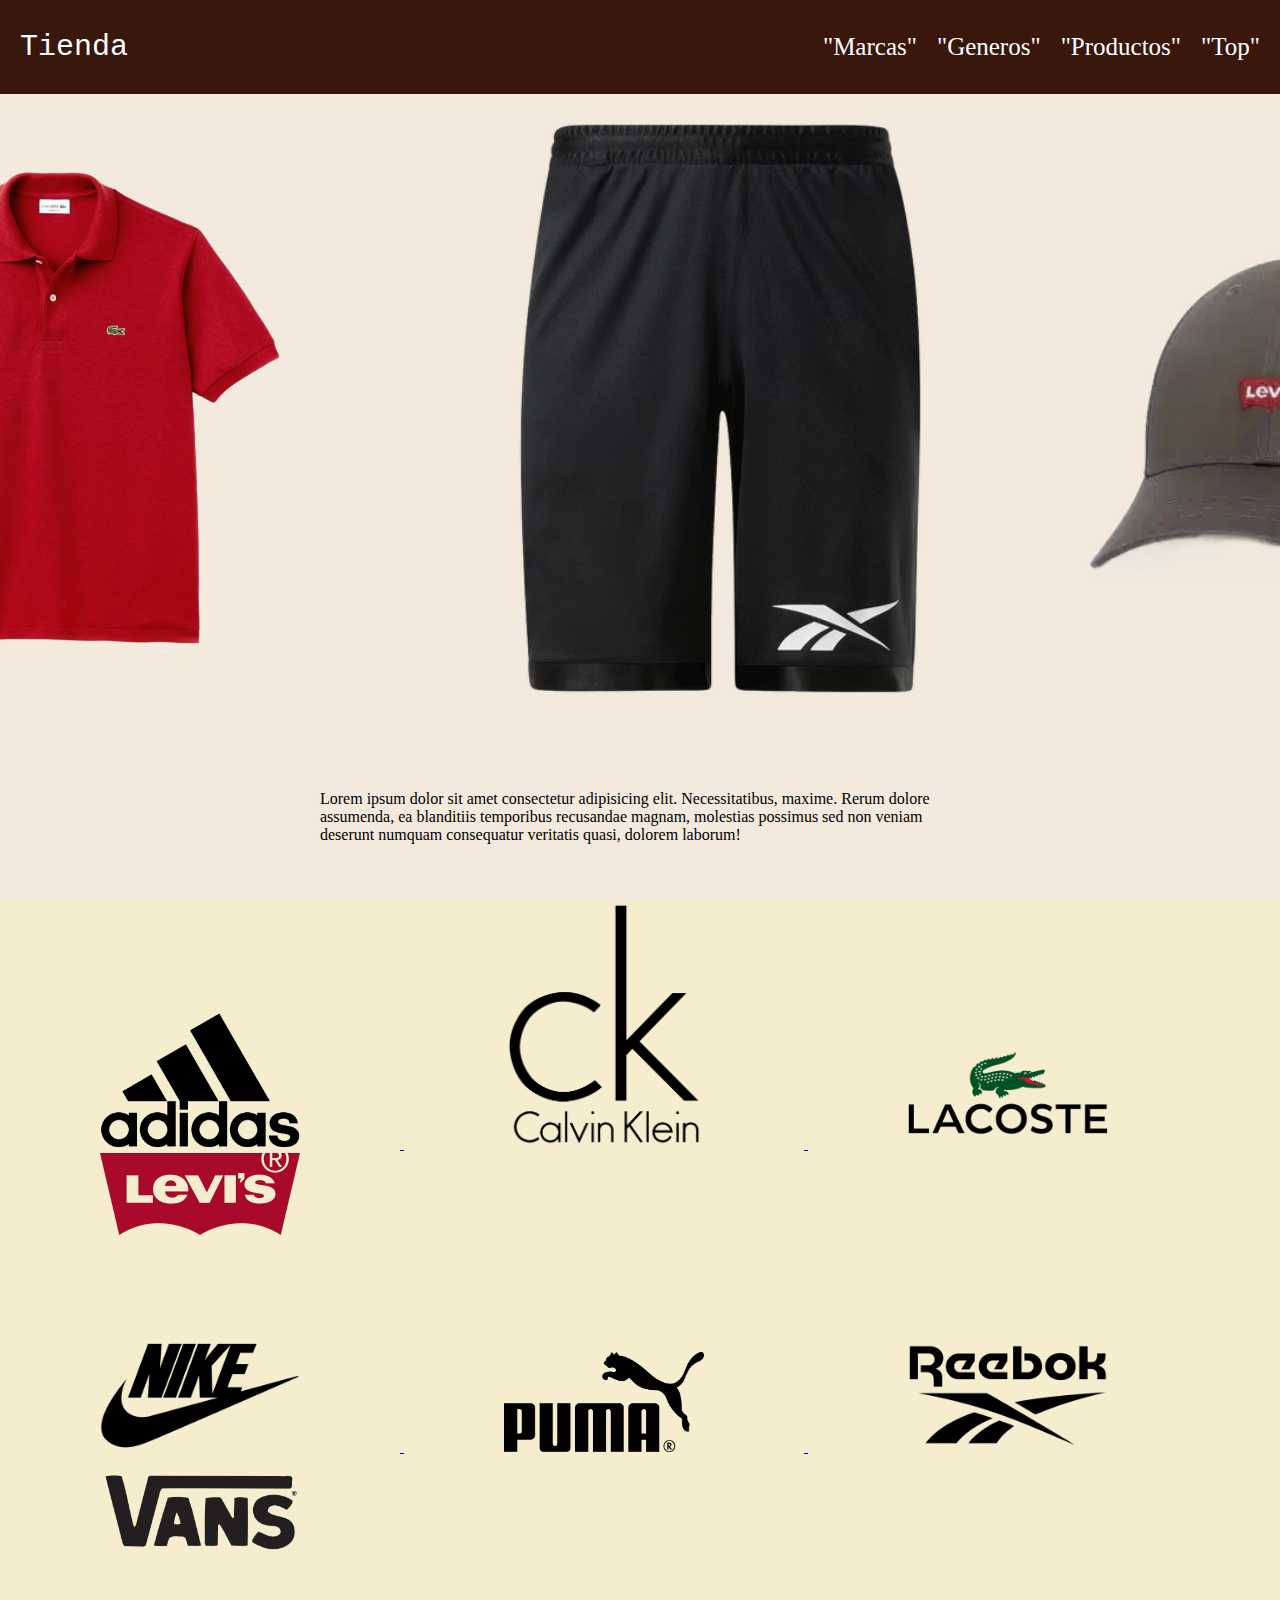
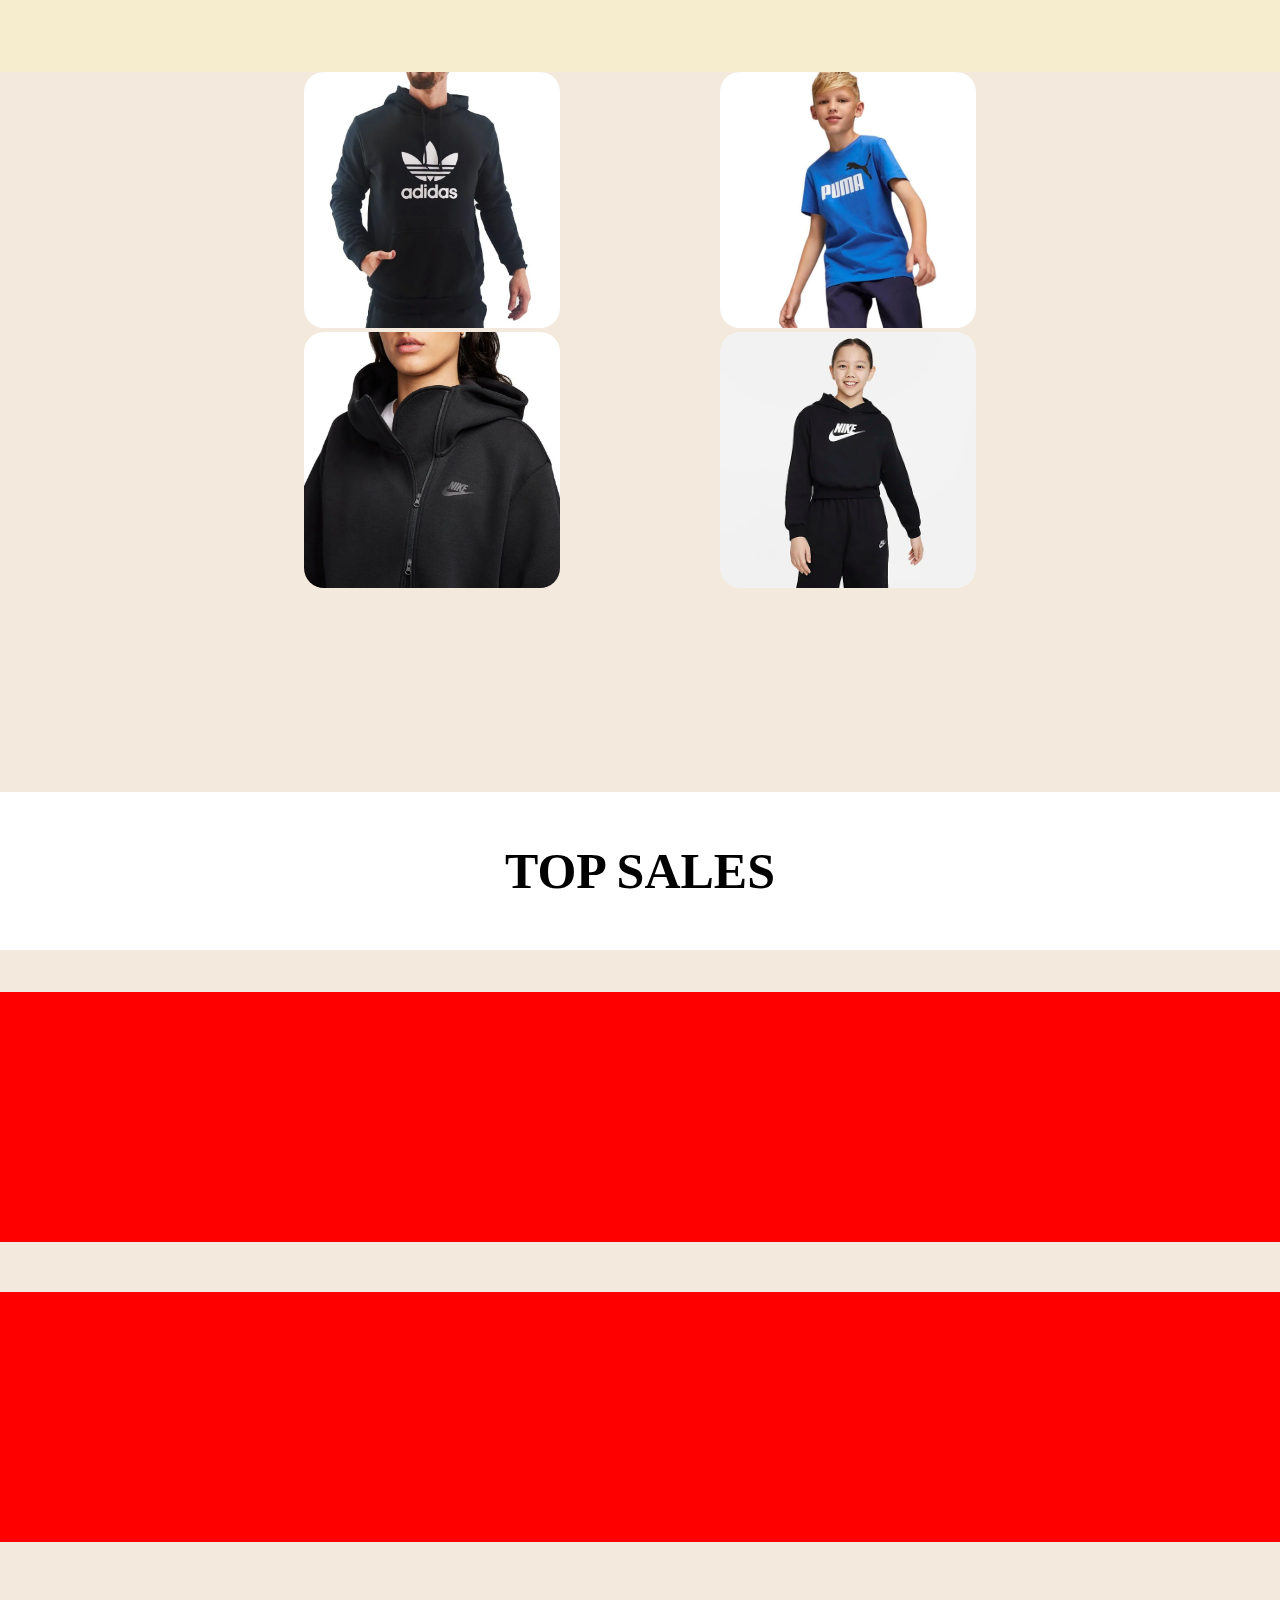
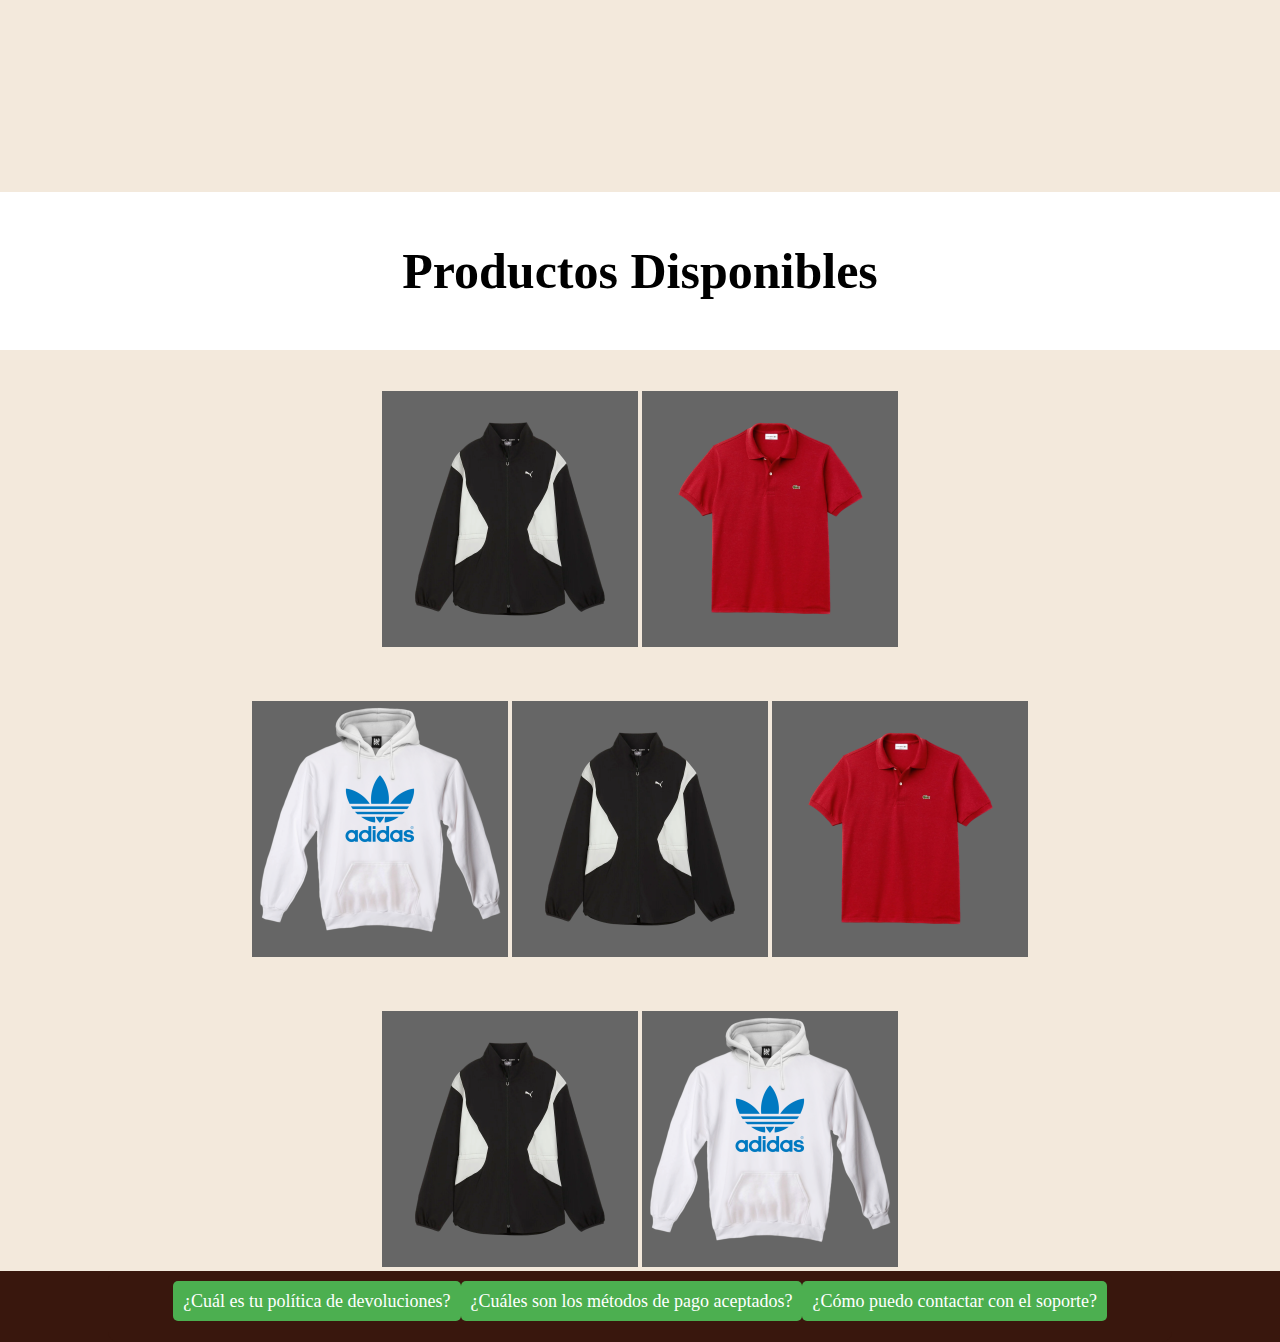
==== index.html @ e27e7a12 "Add files via upload" ====
<!DOCTYPE html>
<html lang="en">
<head>
    <meta charset="UTF-8">
    <meta name="viewport" content="width=device-width, initial-scale=1.0">

    <!-- CSS -->
    <link rel="stylesheet" href="./Css/1-nav.css">
    <link rel="stylesheet" href="./Css/2-logos.css">
    <link rel="stylesheet" href="./Css/3-filtro.css">
    <link rel="stylesheet" href="./Css/4-top_sales.css">
    <link rel="stylesheet" href="./Css/5-produtos.css">
    <link rel="stylesheet" href="./Css/6-preguntas.css">

    <style>
        html{
            scroll-behavior: smooth;
        }

    </style>

    <title>tienda</title>
</head>
<body>
    <header>
        <nav>
            <div class="nav__container">
                <div class="tienda__container">
                    <p class="link-logo">Tienda</p>
                </div>
    
                <div>
                    <ul class="listas__container">
                        <a class="link__listas" href="#marcas"><li class="listas">"Marcas"</li></a>
                        <a class="link__listas" href="#generos"><li class="listas">"Generos"</li></a>
                        <a class="link__listas" href="#productos"><li class="listas">"Productos"</li></a>
                        <a class="link__listas" href="#top"><li class="listas">"Top"</li></a>
                    </ul>
                </div>
            </div>
    
    
            <!-- Segunda seccion 1er pagina -->
    
                <div class="img__container">
                    <img class="img__animacion" src="./segunda_seccion/puma.png">
                    <img class="img__animacion" src="./segunda_seccion/adidas.png">
                    <img class="img__animacion" src="./segunda_seccion/lacoste.png">
                    <img class="img__animacion" src="./segunda_seccion/reebok.png">
                    <img class="img__animacion" src="./segunda_seccion/levis.png">
                    <img class="img__animacion" src="./segunda_seccion/puma.png">
                    <img class="img__animacion" src="./segunda_seccion/adidas.png">
                </div>
    
            
    
            <!-- tercera seccion 1er pagina -->
    
            <div class="frase__container">
                <p class="frase">
                    Lorem ipsum dolor sit amet consectetur adipisicing elit. Necessitatibus, maxime. Rerum dolore assumenda, ea blanditiis temporibus recusandae magnam, molestias possimus sed non veniam deserunt numquam consequatur veritatis quasi, dolorem laborum!
                </p>
            </div>
        </nav>
    </header>

    <!-- Logos -->
<main>
    <div class="logos__container" id="marcas">
        
        <div class="link-logos">
            <a href="./paginas_logos/ADIDAS/adidas.html">
                <img class="logo" src="./logos/adidas.png">
            </a>

            <a href="./paginas_logos/CK/ck.html">
                <img class="logo" src="./logos/ck.png">
            </a>

            <a href="./paginas_logos/LACOSTE/lacoste.html">
                <img class="logo" src="./logos/lacoste.png">
            </a>

            <a href="./paginas_logos/LEVIS/levis.html">
                <img class="logo" src="./logos/levis.png">
            </a>
        </div>

        <div class="link-logos">
            <a href="./paginas_logos/NIKE/nike.html">
                <img class="logo" src="./logos/nike.png">
            </a>

            <a href="./paginas_logos/PUMA/puma.html">
                <img class="logo" src="./logos/puma.png">
            </a>

            <a href="./paginas_logos/REEBOK/reebok.html">
                <img class="logo" src="./logos/reebok.png">
            </a>

            <a href="./paginas_logos/VANS/vans.html">
                <img class="logo" src="./logos/vans.png">
            </a>
        </div>
    </div>
    
    <section id="generos">
        <div class="filtro__container-1">
            <div class="filtro">
                <a href="./seccion_filtros/Hombres/hombres.html">
                    <div class="filtro__img-container">
                        <img class="filtro__img-1" src="./h-m-n/hombre.png" alt="Hombre">
                        <div class="filtro__overlay">
                            <p class="filtro__text">Hombres</p>
                        </div>
                    </div>
                </a>
                <a href="./seccion_filtros/Mujeres/mujeres.html">
                    <div class="filtro__img-container">
                        <img class="filtro__img-1" src="./h-m-n/mujer.png" alt="Mujer">
                        <div class="filtro__overlay">
                            <p class="filtro__text">Mujeres</p>
                        </div>
                    </div>
                </a>
            </div>
        </div>
        <div class="filtro__container-2">
            <div class="filtro">
                <a href="./seccion_filtros/Niños/niños.html">
                    <div class="filtro__img-container">
                        <img class="filtro__img-1" src="./h-m-n/niño.png" alt="Niños">
                        <div class="filtro__overlay">
                            <p class="filtro__text">Niños</p>
                        </div>
                    </div>
                </a>
                <a href="./seccion_filtros/Niñas/niñas.html">
                    <div class="filtro__img-container">
                        <img class="filtro__img-1" src="./h-m-n/niñas.png" alt="NiñasWz">
                        <div class="filtro__overlay">
                            <p class="filtro__text">Niñas</p>
                        </div>
                    </div>
                </a>
            </div>
        </div>
    </section>

    <!-- TOP SALES -->
    
    
        <h2 id="top">TOP SALES</h2>
    
        <div class="top">
            <div class="box-1"></div>
            <div class="box-1"></div>
            <div class="box-1"></div>
            <div class="box-1"></div>
            <div class="box-2"></div>
            <div class="box-2"></div>
            <div class="box-2"></div>
            <div class="box-2"></div>
        </div>
    

    <!-- PRODUCTOS -->
    <h2>Productos Disponibles</h2>
    <div id="productos" class="productos__container">
        <div class="productos">
            <img class="productos__img" src="./segunda_seccion/puma.png">
            <img class="productos__img"  src="./segunda_seccion/lacoste.png">
        </div>

        <div class="productos">
            <img class="productos__img" src="./segunda_seccion/adidas.png">
            <img class="productos__img" src="./segunda_seccion/puma.png">
            <img class="productos__img"  src="./segunda_seccion/lacoste.png">
        </div>

        <div class="productos">
            <img class="productos__img" src="./segunda_seccion/puma.png">
            <img class="productos__img" src="./segunda_seccion/adidas.png">
        </div>
    </div>

    <!-- PREGUNTAS FRECUENTES -->
    
    <div class="preguntas__container">
        <section class="faq-section">
            <div class="faq-item">
                <input type="checkbox" id="faq1" class="faq-toggle">
                <label for="faq1" class="faq-question">¿Cuál es tu política de devoluciones?</label>
                <div class="faq-answer">
                    <p>Nuestra política de devoluciones permite realizar cambios dentro de los 30 días posteriores a la compra.</p>
                </div>
            </div>
        
            <div class="faq-item">
                <input type="checkbox" id="faq2" class="faq-toggle">
                <label for="faq2" class="faq-question">¿Cuáles son los métodos de pago aceptados?</label>
                <div class="faq-answer">
                    <p>Aceptamos tarjetas de crédito, débito, PayPal y transferencia bancaria.</p>
                </div>
            </div>
        
            <div class="faq-item">
                <input type="checkbox" id="faq3" class="faq-toggle">
                <label for="faq3" class="faq-question">¿Cómo puedo contactar con el soporte?</label>
                <div class="faq-answer">
                    <p>Puedes contactarnos a través de nuestro formulario de contacto en la página de soporte o enviando un correo a soporte@ejemplo.com.</p>
                </div>
            </div>
        </section>

    </div>
</body>
</html>
---- Css/1-nav.css ----
body{
    margin: 0;
    background-color: #F3E9DC;
    overflow-x: hidden;
}

div,body{
    box-sizing: border-box;
}

header{
    height: 100vh;
}

/*primer seccion 1er pagina*/

.nav__container{
    background-color: #39170D;
    display: flex;
    justify-content: space-between;
    align-items: center;
}

.tienda__container{
    margin-left: 20px;
    font-size: 30px;
    font-family: monospace;
    color: #fff;
}

.link__listas{
    text-decoration: none;
}

.link__listas:hover{
    color: #fff;
    text-decoration: underline;
}


.listas__container{
    display: flex;
}

.listas{
    margin-right: 20px;
    list-style: none;
    font-size: 25px;
    color: #fff;
    transition: font-size .1s linear;
}

.listas:hover{
    font-size: 29px;
}

/*Segunda seccion 1er pagina*/

.img__container{
    display: flex;
    justify-content: center;
    width: 100vw;
    height: 70vh;
    animation: mover 20s alternate-reverse linear infinite;
}

@keyframes mover {
    0% {
        transform: translateX(1500px);
    }
    100% {
        transform: translateX();
    }
}

/*tercera seccion 1er pagina*/

.frase__container{
    display: flex;
    justify-content: center;
    margin: auto;
    margin-top: 50px;
    width: 50%;
}



/*Media queries navbar*/

@media only screen and (max-width: 768px){
    body{
        display: flex;
        justify-content: center;
        flex-direction: column;
    }


    *{
        box-sizing: border-box;
    }


    .link-logo{
        font-size: 20px;
    }

    .listas{
        list-style: none;
        font-size: 15px;
        color: #fff;
    }

    .listas:hover{
        font-size: 15px;
    }

    .link__listas:hover{
        color: #fff;
        text-decoration: none;
    }

    /*Segunda seccion 1er pagina*/

    .img__container{
        display: flex;
        justify-content: center;
        margin-top: 50px;
        width: 100vw;
        height: 30vh;
        animation: mover 20s alternate-reverse linear infinite;
    }

    .img__animacion{
        width: 50vw;
        height: 30vh;
    }

    @keyframes mover {
        0% {
            transform: translateX(1500px);
        }
        100% {
            transform: translateX();
        }
    }

    /*tercera seccion 1er pagina*/

    .frase__container{
        display: flex;
        justify-content: center;
        margin: auto;
        margin-top: 50px;
        width: 50%;
}

}
---- Css/2-logos.css ----
.logos__container{
    display: flex;
    flex-direction: column;
    align-items: center;
    background-color: #F6EDCE;
}

.link-logos{
    margin-bottom: 100px;
    
}

.logo{
    background-color: #F6EDCE;
    width: 200px;
    margin: 0px 100px;;
    animation: aparecer-logos both;
    animation-timeline: view();
    animation-range: cover 5% cover 40%;
}

@keyframes aparecer-logos{
    from{
        transform: translateX(300px);
        opacity: 0;
    }

    to{
        opacity: 1;
    }
}

/*Media queries logos*/

@media only screen and (max-width: 768px){

    .logos__container{
        border: 2px solid #000;
        display: flex;
        flex-direction: row;
        justify-content: center;
        margin-top: -250px;
    }

    .logo{
        background-color: #F6EDCE;
        width: 25vw;
        margin-top: 20px;
    }
}
---- Css/3-filtro.css ----
section{
    display: flex;
    justify-content: center;
}

.filtro__container-1 {
    display: flex;
    flex-direction: row;
    justify-content: center;
    align-items: center;
    background-color: #F3E9DC;
    
    animation: aparecer-filtro-1 both;
    animation-timeline: view();
    animation-range: cover 8% cover 40%;
}

.filtro__container-2 {
    display: flex;
    flex-direction: row;
    justify-content: center;
    align-items: center;
    background-color: #F3E9DC;
    
    animation: aparecer-filtro-2 both;
    animation-timeline: view();
    animation-range: cover 8% cover 40%;
}



@keyframes aparecer-filtro-1{
    from{
        transform: translateX(-500px);
        opacity: 0;
    }

    to{
        opacity: 1;
    }
}

@keyframes aparecer-filtro-2{
    from{
        transform: translateX(500px);
        opacity: 0;
    }

    to{
        opacity: 1;
    }
}


.filtro__img-container {
    position: relative;
    width: 20vw;
    margin: 0 80px;
    border-radius: 20px;
}

.filtro__img-1, .filtro__img-2 {
    width: 20vw;
    border-radius: 20px;
    transition: filter 0.3s ease;
}

.filtro__overlay {
    position: absolute;
    top: 0;
    left: 0;
    right: 0;
    bottom: 0;
    background-color: rgba(0, 0, 0, 0.5); /* Fondo oscuro para resaltar el texto */
    display: flex;
    justify-content: center;
    align-items: center;
    opacity: 0;
    visibility: hidden;
    transition: opacity 0.3s ease, visibility 0.3s ease;
    border-radius: 20px;
}

.filtro__img-container:hover .filtro__img-1, .filtro__img-container:hover .filtro__img-2 {
    filter: blur(5px); /* Aplica el desenfoque a la imagen */
}

.filtro__img-container:hover .filtro__overlay {
    opacity: 1;
    visibility: visible; /* Muestra el texto */
}

.filtro__text {
    color: white;
    font-size: 1.5rem;
    text-align: center;
}

/*Media queries filtro*/

@media only screen and (max-width: 768px){

    .filtro__container-1{
        justify-content: start;
        margin-left: 40px;
        margin-top: 20px;
        width: 350px;
        box-shadow: 0px 0px 15px #48e;
    }

    .filtro__container-2{
        justify-content: start;
        margin-left: 40px;
        margin-top: 20px;
        width: 350px;
        box-shadow: 0px 0px 15px #48e;
    }


    @keyframes aparecer-filtro-1{
        from{
            transform: translateX(0px);
            opacity: 0;
        }
    
        to{
            opacity: 1;
        }
    }
    
    @keyframes aparecer-filtro-2{
        from{
            transform: translateX(0px);
            opacity: 0;
        }
    
        to{
            opacity: 1;
        }
    }

    .filtro__img-1{
        width: 50vw;
        height: 200px;
    }

    #generos{
        display: flex;
        flex-direction: column;
    }
}
---- Css/4-top_sales.css ----
.top{
    display: grid;
    grid-template-columns: 1fr 1fr 1fr 1fr;
    justify-items: center;
}

.box-1{
    width: 400px;
    height: 250px;
    background-color: #F00;
    margin-bottom: 50px;
    animation: aparecer-1 both;
    animation-timeline: view();
    animation-range: cover 5% cover 40%;
}

.box-2{
    width: 400px;
    height: 250px;
    background-color: #F00;
    margin-bottom: 50px;
    animation: aparecer-2 both;
    animation-timeline: view();
    animation-range: cover 5% cover 40%;
}

@keyframes aparecer-1{
    from{
        transform: translateX(350px);
        opacity: 0;
    }

    to{
        opacity: 1;
    }
}

@keyframes aparecer-2{
    from{
        transform: translateX(-350px);
        opacity: 0;
    }

    to{
        opacity: 1;
    }
}

h2{
    text-align: center;
    margin-top: 200px;
    background-color: #fff;
    padding: 50px;
    font-size: 50px;
}

/*Media queries top sales*/

@media only screen and (max-width: 768px){

    .top{
        display: flex;
        flex-direction: column;
        align-items: center;
    }

    .box-1{
        width: 100vw;
        height: 400px;
        background-color: #F00;
        margin-bottom: 50px;
    }

    @keyframes aparecer-1{
        from{
            transform: translateX(0px);
            opacity: 0;
        }
    
        to{
            opacity: 1;
        }
    }

    .box-2{
        width: 100vw;
        height: 400px;
        background-color: #F00;
        margin-bottom: 50px;
    }

    @keyframes aparecer-2{
        from{
            transform: translateX(0px);
            opacity: 0;
        }
    
        to{
            opacity: 1;
        }
    }
    

}
---- Css/5-produtos.css ----
.productos__container{
    display: flex;
    flex-direction: column;
    align-items: center;
    background-color: #F3E9DC;
    gap: 50px;
}

.productos__img{
    width: 20vw;
    background-color: #666;
    animation: aparecer both;
    animation-timeline: view();
    animation-range: cover 5% cover 40%;
}

@keyframes aparecer{
    from{
        opacity: 0;
    }

    to{
        opacity: 1;
    }
}

/*Media queries productos*/

@media only screen and (max-width: 768px){

    .productos__img{
        width: 100vw;
    }
}
---- Css/6-preguntas.css ----
.preguntas__container{
    background-color: #39170D;
}

.faq-section {
    width: 80%;
    margin: 0 auto;
    padding: 20px;
    background-color: #39170D;
    border-radius: 10px;
}

.faq-item {
    margin-bottom: 10px;
}

.faq-toggle {
    display: none; /* Ocultamos el checkbox */
}

.faq-question {
    width: 100%;
    padding: 10px;
    background-color: #4CAF50;
    color: white;
    border: none;
    text-align: left;
    font-size: 18px;
    cursor: pointer;
    border-radius: 5px;
    transition: background-color 0.3s;
}

.faq-question:hover {
    background-color: #45a049;
}

.faq-answer {
    display: none;
    padding: 10px;
    background-color: #f1f1f1;
    border-radius: 5px;
    margin-top: 5px;
}

/* Mostrar la respuesta cuando el checkbox está marcado */
.faq-toggle:checked + .faq-question + .faq-answer {
    display: block;
}

/*Media queries preguntas*/

@media only screen and (max-width: 768px){
    .preguntas__container{
        display: none;
    }

    
    
}
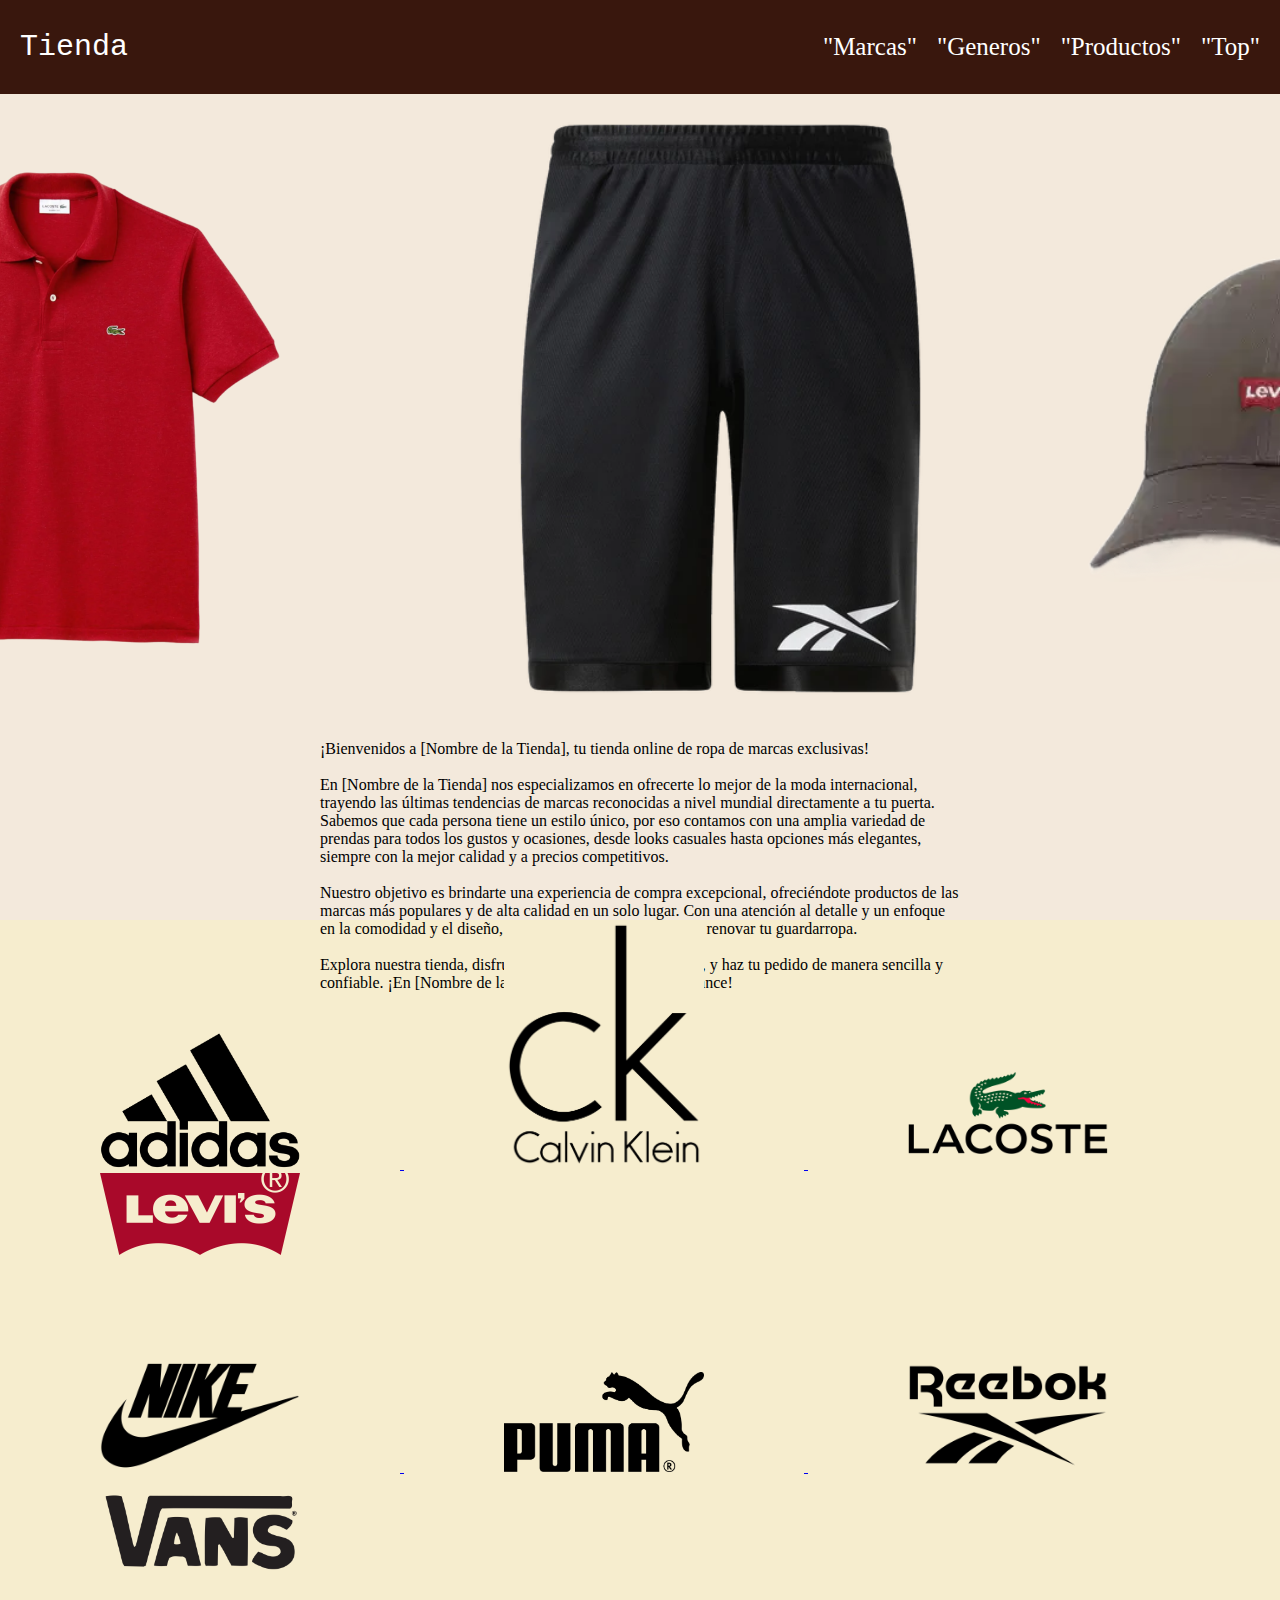
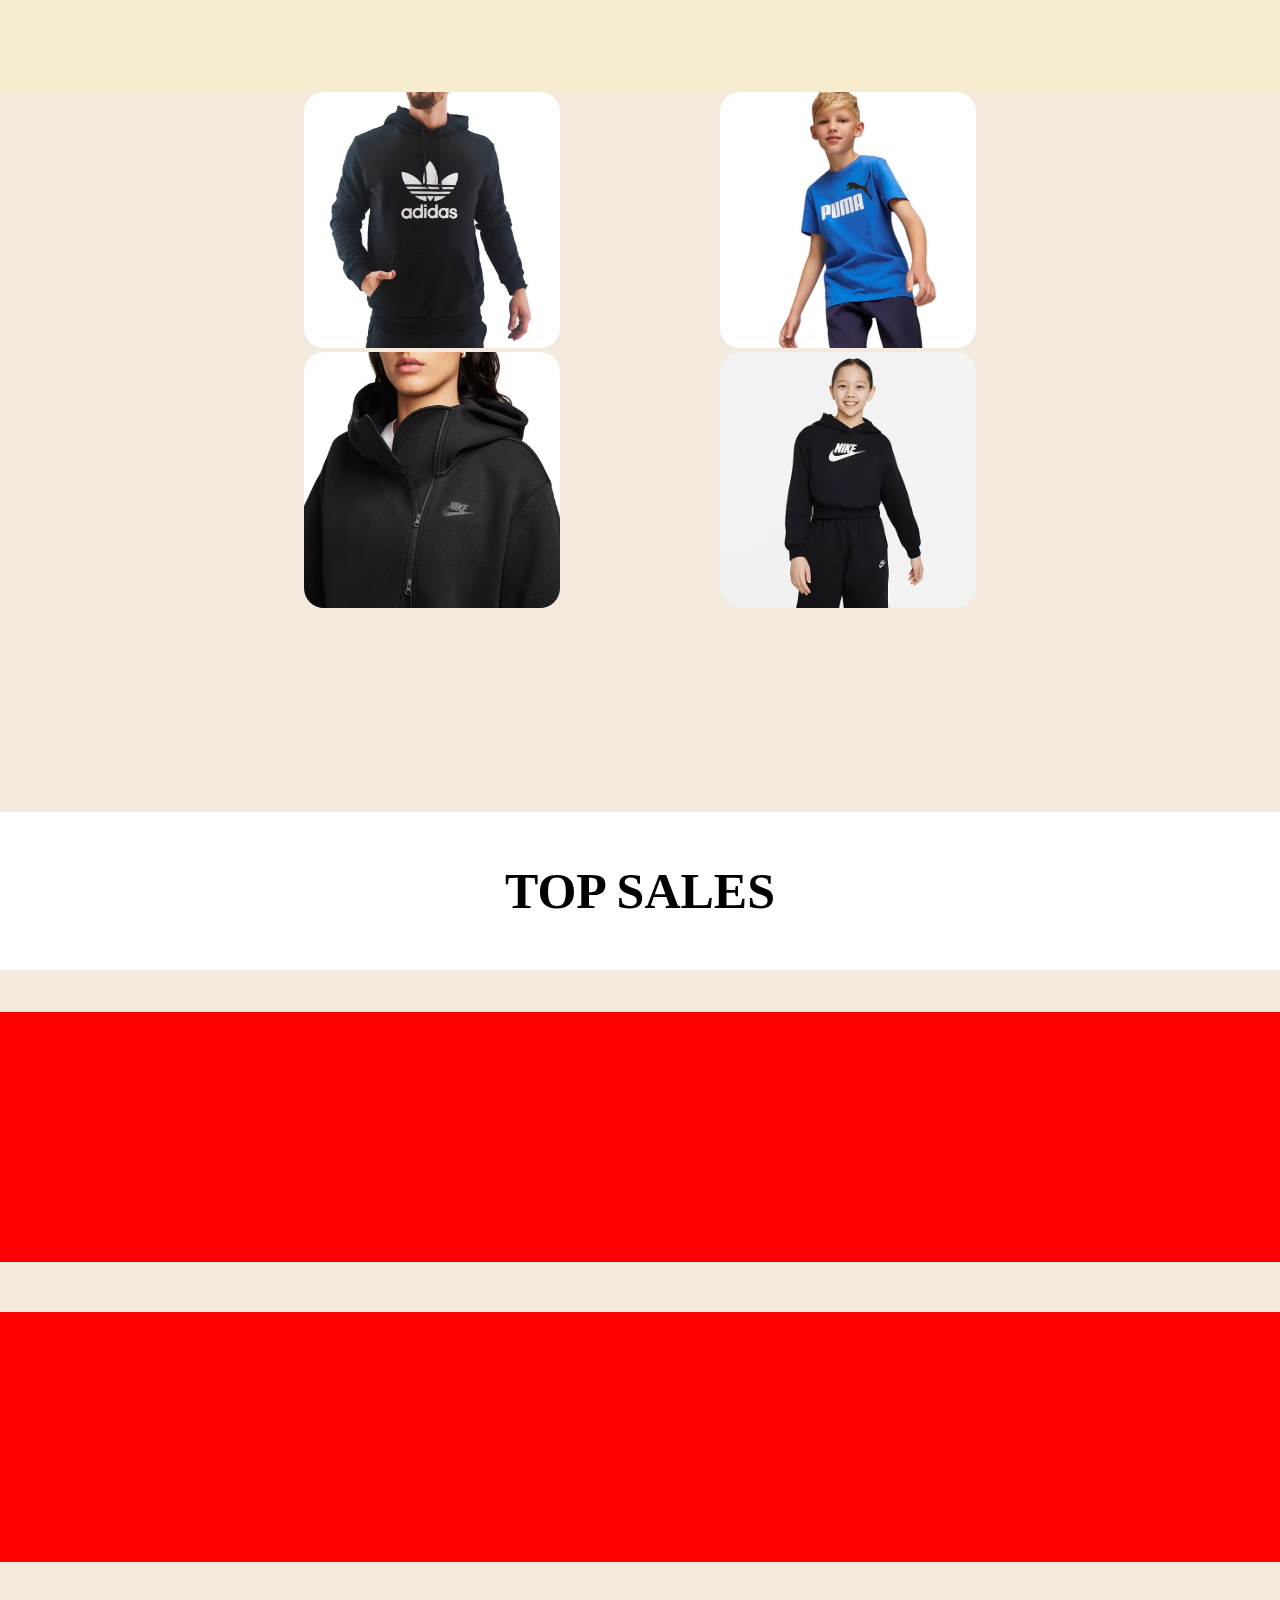
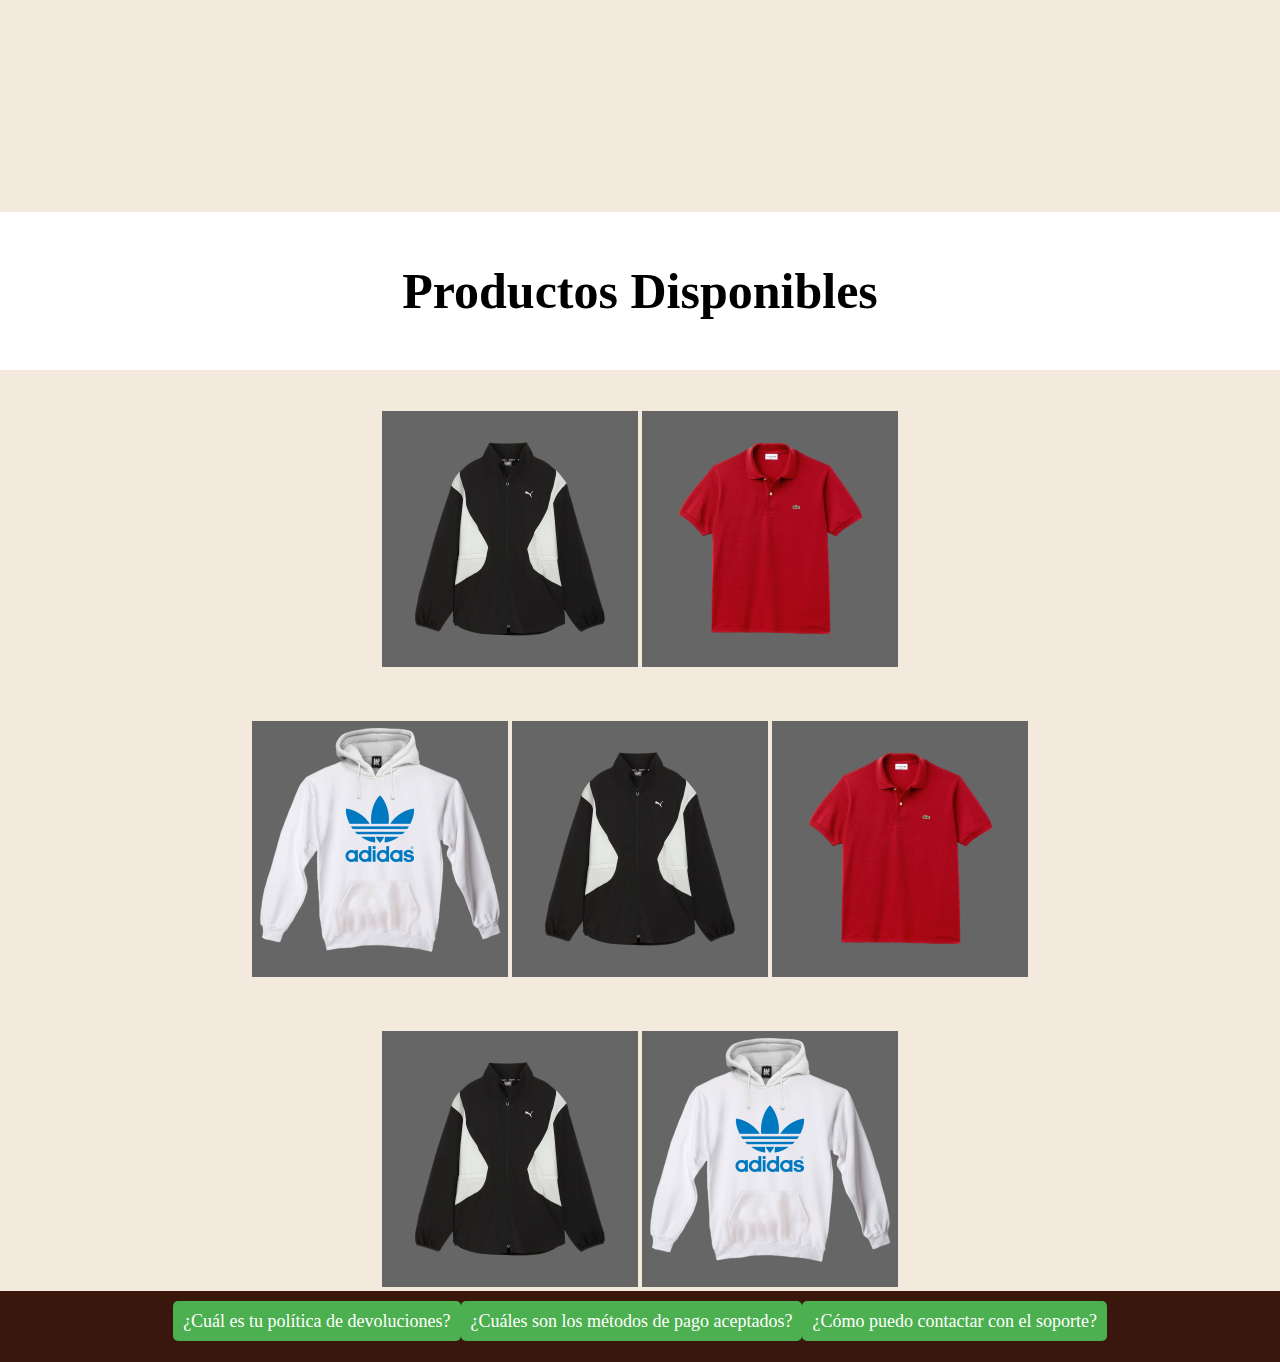
==== commit 44948308: "Add files via upload" ====
--- a/index.html
+++ b/index.html
@@ -58,7 +58,13 @@
     
             <div class="frase__container">
                 <p class="frase">
-                    Lorem ipsum dolor sit amet consectetur adipisicing elit. Necessitatibus, maxime. Rerum dolore assumenda, ea blanditiis temporibus recusandae magnam, molestias possimus sed non veniam deserunt numquam consequatur veritatis quasi, dolorem laborum!
+                    ¡Bienvenidos a [Nombre de la Tienda], tu tienda online de ropa de marcas exclusivas!<br><br>
+
+                    En [Nombre de la Tienda] nos especializamos en ofrecerte lo mejor de la moda internacional, trayendo las últimas tendencias de marcas reconocidas a nivel mundial directamente a tu puerta. Sabemos que cada persona tiene un estilo único, por eso contamos con una amplia variedad de prendas para todos los gustos y ocasiones, desde looks casuales hasta opciones más elegantes, siempre con la mejor calidad y a precios competitivos.<br><br>
+
+                    Nuestro objetivo es brindarte una experiencia de compra excepcional, ofreciéndote productos de las marcas más populares y de alta calidad en un solo lugar. Con una atención al detalle y un enfoque en la comodidad y el diseño, encontrarás lo que buscas para renovar tu guardarropa.<br><br>
+
+                    Explora nuestra tienda, disfruta de envíos rápidos y seguros, y haz tu pedido de manera sencilla y confiable. ¡En [Nombre de la Tienda], la moda está a tu alcance!
                 </p>
             </div>
         </nav>
@@ -68,39 +74,39 @@
 <main>
     <div class="logos__container" id="marcas">
         
-        <div class="link-logos">
+        <div class="link-logos-1">
             <a href="./paginas_logos/ADIDAS/adidas.html">
-                <img class="logo" src="./logos/adidas.png">
+                <img class="logo-1" src="./logos/adidas.png">
             </a>
 
             <a href="./paginas_logos/CK/ck.html">
-                <img class="logo" src="./logos/ck.png">
+                <img class="logo-1" src="./logos/ck.png">
             </a>
 
             <a href="./paginas_logos/LACOSTE/lacoste.html">
-                <img class="logo" src="./logos/lacoste.png">
+                <img class="logo-1" src="./logos/lacoste.png">
             </a>
 
             <a href="./paginas_logos/LEVIS/levis.html">
-                <img class="logo" src="./logos/levis.png">
-            </a>
-        </div>
-
-        <div class="link-logos">
+                <img class="logo-1" src="./logos/levis.png">
+            </a>
+        </div>
+
+        <div class="link-logos-2">
             <a href="./paginas_logos/NIKE/nike.html">
-                <img class="logo" src="./logos/nike.png">
+                <img class="logo-2" src="./logos/nike.png">
             </a>
 
             <a href="./paginas_logos/PUMA/puma.html">
-                <img class="logo" src="./logos/puma.png">
+                <img class="logo-2" src="./logos/puma.png">
             </a>
 
             <a href="./paginas_logos/REEBOK/reebok.html">
-                <img class="logo" src="./logos/reebok.png">
+                <img class="logo-2" src="./logos/reebok.png">
             </a>
 
             <a href="./paginas_logos/VANS/vans.html">
-                <img class="logo" src="./logos/vans.png">
+                <img class="logo-2" src="./logos/vans.png">
             </a>
         </div>
     </div>
@@ -169,19 +175,19 @@
     <h2>Productos Disponibles</h2>
     <div id="productos" class="productos__container">
         <div class="productos">
-            <img class="productos__img" src="./segunda_seccion/puma.png">
-            <img class="productos__img"  src="./segunda_seccion/lacoste.png">
+            <img class="productos__img-1" src="./segunda_seccion/puma.png">
+            <img class="productos__img-1"  src="./segunda_seccion/lacoste.png">
         </div>
 
         <div class="productos">
-            <img class="productos__img" src="./segunda_seccion/adidas.png">
-            <img class="productos__img" src="./segunda_seccion/puma.png">
-            <img class="productos__img"  src="./segunda_seccion/lacoste.png">
+            <img class="productos__img-2" src="./segunda_seccion/adidas.png">
+            <img class="productos__img-2" src="./segunda_seccion/puma.png">
+            <img class="productos__img-2"  src="./segunda_seccion/lacoste.png">
         </div>
 
         <div class="productos">
-            <img class="productos__img" src="./segunda_seccion/puma.png">
-            <img class="productos__img" src="./segunda_seccion/adidas.png">
+            <img class="productos__img-3" src="./segunda_seccion/puma.png">
+            <img class="productos__img-3" src="./segunda_seccion/adidas.png">
         </div>
     </div>
 
--- a/Css/1-nav.css
+++ b/Css/1-nav.css
@@ -79,7 +79,6 @@
     display: flex;
     justify-content: center;
     margin: auto;
-    margin-top: 50px;
     width: 50%;
 }
 
@@ -92,12 +91,17 @@
         display: flex;
         justify-content: center;
         flex-direction: column;
+
     }
 
-
+    html{
+        overflow-x: hidden;
+    }
+    
     *{
         box-sizing: border-box;
     }
+
 
 
     .link-logo{
@@ -147,11 +151,10 @@
     /*tercera seccion 1er pagina*/
 
     .frase__container{
-        display: flex;
-        justify-content: center;
-        margin: auto;
-        margin-top: 50px;
-        width: 50%;
-}
+        color: #fff;
+        width: 100%;
+        background-color: #0008;
+        border-radius: 20px;
+    }
 
 } 
--- a/Css/2-logos.css
+++ b/Css/2-logos.css
@@ -3,14 +3,28 @@
     flex-direction: column;
     align-items: center;
     background-color: #F6EDCE;
+    margin-top: 20px;
 }
 
-.link-logos{
+.link-logos-1{
     margin-bottom: 100px;
     
 }
 
-.logo{
+.link-logos-2{
+    margin-bottom: 100px;
+}
+
+.logo-1{
+    background-color: #F6EDCE;
+    width: 200px;
+    margin: 0px 100px;;
+    animation: aparecer-logos both;
+    animation-timeline: view();
+    animation-range: cover 5% cover 40%;
+}
+
+.logo-2{
     background-color: #F6EDCE;
     width: 200px;
     margin: 0px 100px;;
@@ -35,17 +49,39 @@
 @media only screen and (max-width: 768px){
 
     .logos__container{
-        border: 2px solid #000;
         display: flex;
         flex-direction: row;
-        justify-content: center;
-        margin-top: -250px;
+        height: 50vh;
+        box-shadow: 0px 0px 20px #39170D;
+        margin-top: -50px;
     }
 
-    .logo{
+    .link-logos-1{
+        display: flex;
+        flex-direction: column;
+        align-items: center;
+        width: 50%;
+        height: 100%;
+    }
+
+    .link-logos-2{
+        display: flex;
+        flex-direction: column;
+        align-items: center;
+        width: 50%;
+        height: 100%;
+    }
+
+    .logo-1{
         background-color: #F6EDCE;
-        width: 25vw;
-        margin-top: 20px;
+        width: 20vw;
+        margin-top: 60px;
+    }
+
+    .logo-2{
+        background-color: #F6EDCE;
+        width: 20vw;
+        margin-top: 75px;
     }
 }
 
--- a/Css/3-filtro.css
+++ b/Css/3-filtro.css
@@ -100,52 +100,37 @@
 
 @media only screen and (max-width: 768px){
 
+    .filtro{
+        width: 50vw;
+        height: 50vh;
+        display: flex;
+        flex-direction: column;
+        justify-content: center;
+        align-items: center;
+    }
+
+    .filtro__img-container{
+        width: 45vw;
+        margin-top: 20px;
+    }
+
     .filtro__container-1{
-        justify-content: start;
-        margin-left: 40px;
         margin-top: 20px;
-        width: 350px;
-        box-shadow: 0px 0px 15px #48e;
     }
 
     .filtro__container-2{
-        justify-content: start;
-        margin-left: 40px;
         margin-top: 20px;
-        width: 350px;
-        box-shadow: 0px 0px 15px #48e;
-    }
-
-
-    @keyframes aparecer-filtro-1{
-        from{
-            transform: translateX(0px);
-            opacity: 0;
-        }
-    
-        to{
-            opacity: 1;
-        }
-    }
-    
-    @keyframes aparecer-filtro-2{
-        from{
-            transform: translateX(0px);
-            opacity: 0;
-        }
-    
-        to{
-            opacity: 1;
-        }
     }
 
     .filtro__img-1{
-        width: 50vw;
-        height: 200px;
+        width: 100%;
+        height: 100%;
+        box-shadow: 0px 0px 20px #000f;
     }
 
     #generos{
         display: flex;
-        flex-direction: column;
+        flex-direction: row;
+        width: 30;
     }
 }--- a/Css/5-produtos.css
+++ b/Css/5-produtos.css
@@ -6,17 +6,59 @@
     gap: 50px;
 }
 
-.productos__img{
+.productos__img-1{
     width: 20vw;
     background-color: #666;
-    animation: aparecer both;
+    animation: aparecer-1 both;
     animation-timeline: view();
     animation-range: cover 5% cover 40%;
 }
 
-@keyframes aparecer{
+.productos__img-2{
+    width: 20vw;
+    background-color: #666;
+    animation: aparecer-2 both;
+    animation-timeline: view();
+    animation-range: cover 5% cover 40%;
+}
+
+.productos__img-3{
+    width: 20vw;
+    background-color: #666;
+    animation: aparecer-3 both;
+    animation-timeline: view();
+    animation-range: cover 5% cover 40%;
+}
+
+@keyframes aparecer-1{
     from{
+        transform: translateX(50%);
         opacity: 0;
+
+    }
+
+    to{
+        opacity: 1;
+    }
+}
+
+@keyframes aparecer-2{
+    from{
+        transform: translateX(-50%);
+        opacity: 0;
+
+    }
+
+    to{
+        opacity: 1;
+    }
+}
+
+@keyframes aparecer-3{
+    from{
+        transform: translateX(50%);
+        opacity: 0;
+
     }
 
     to{
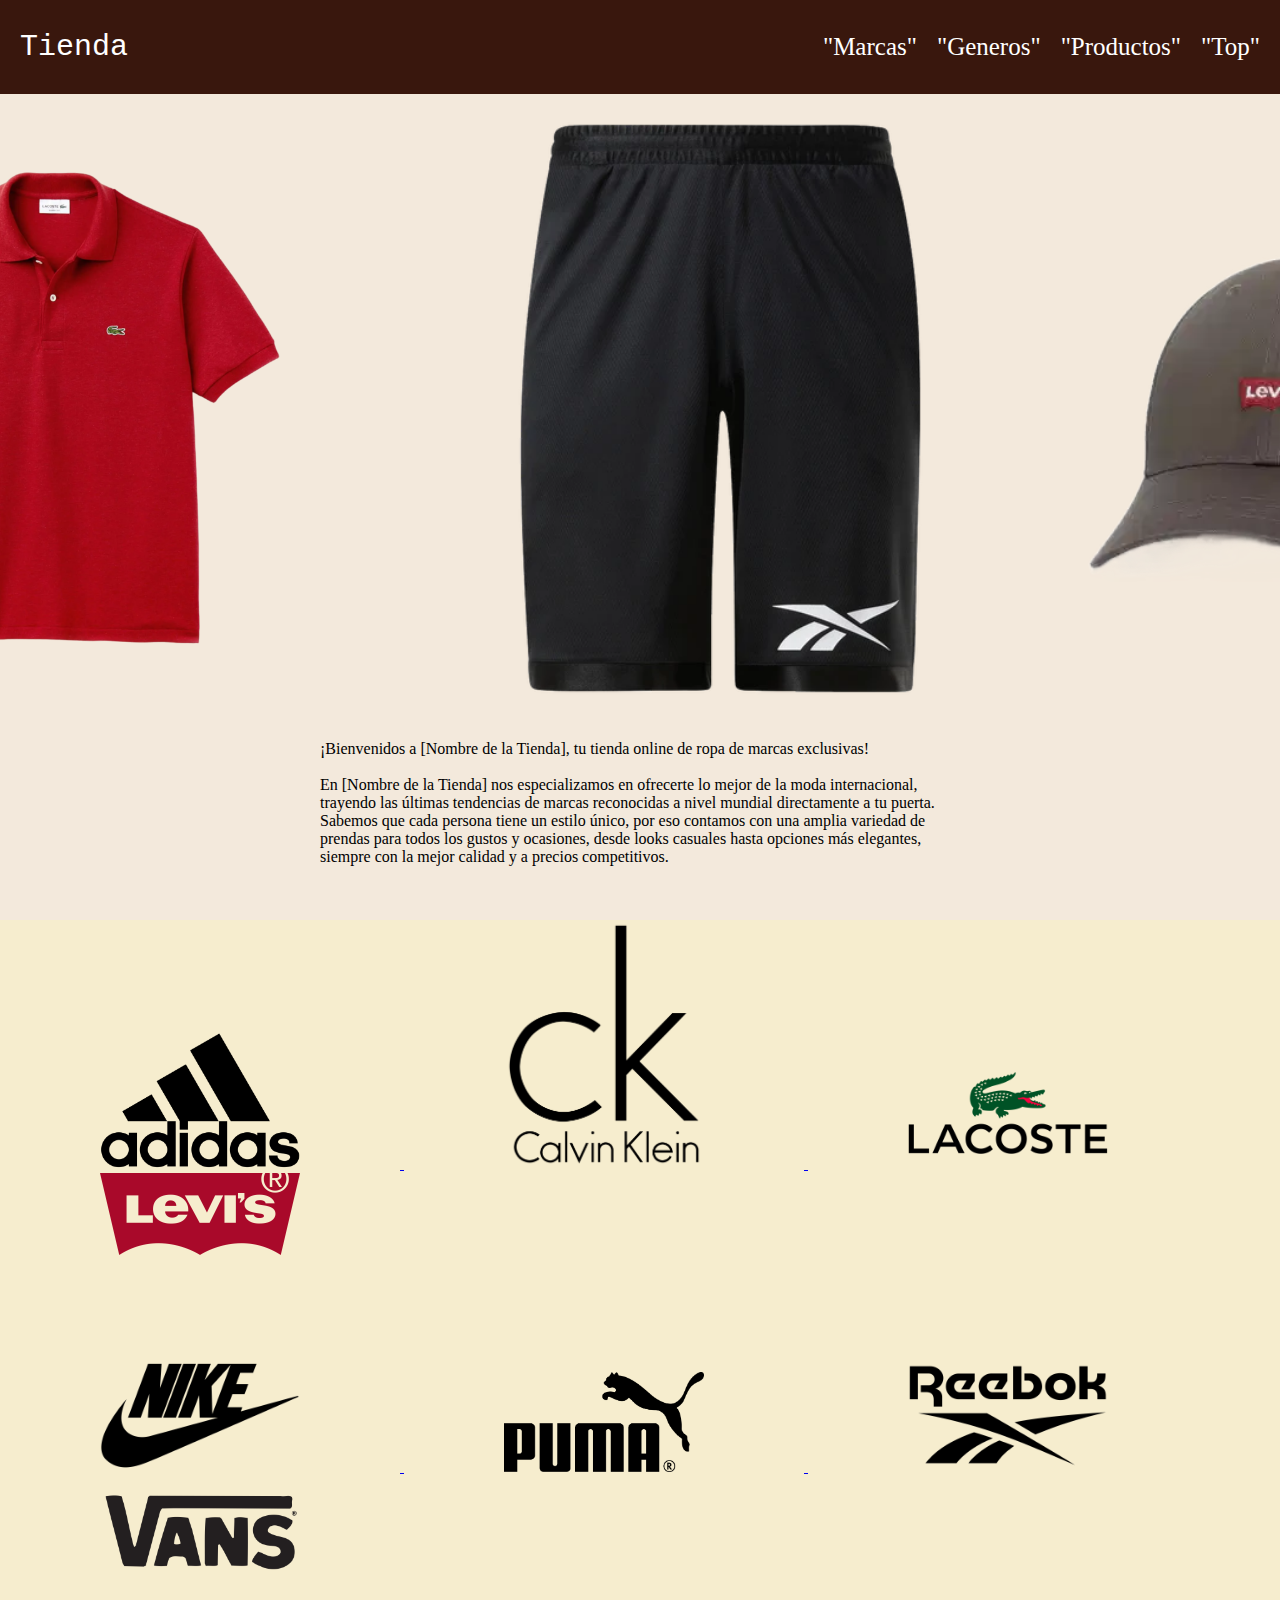
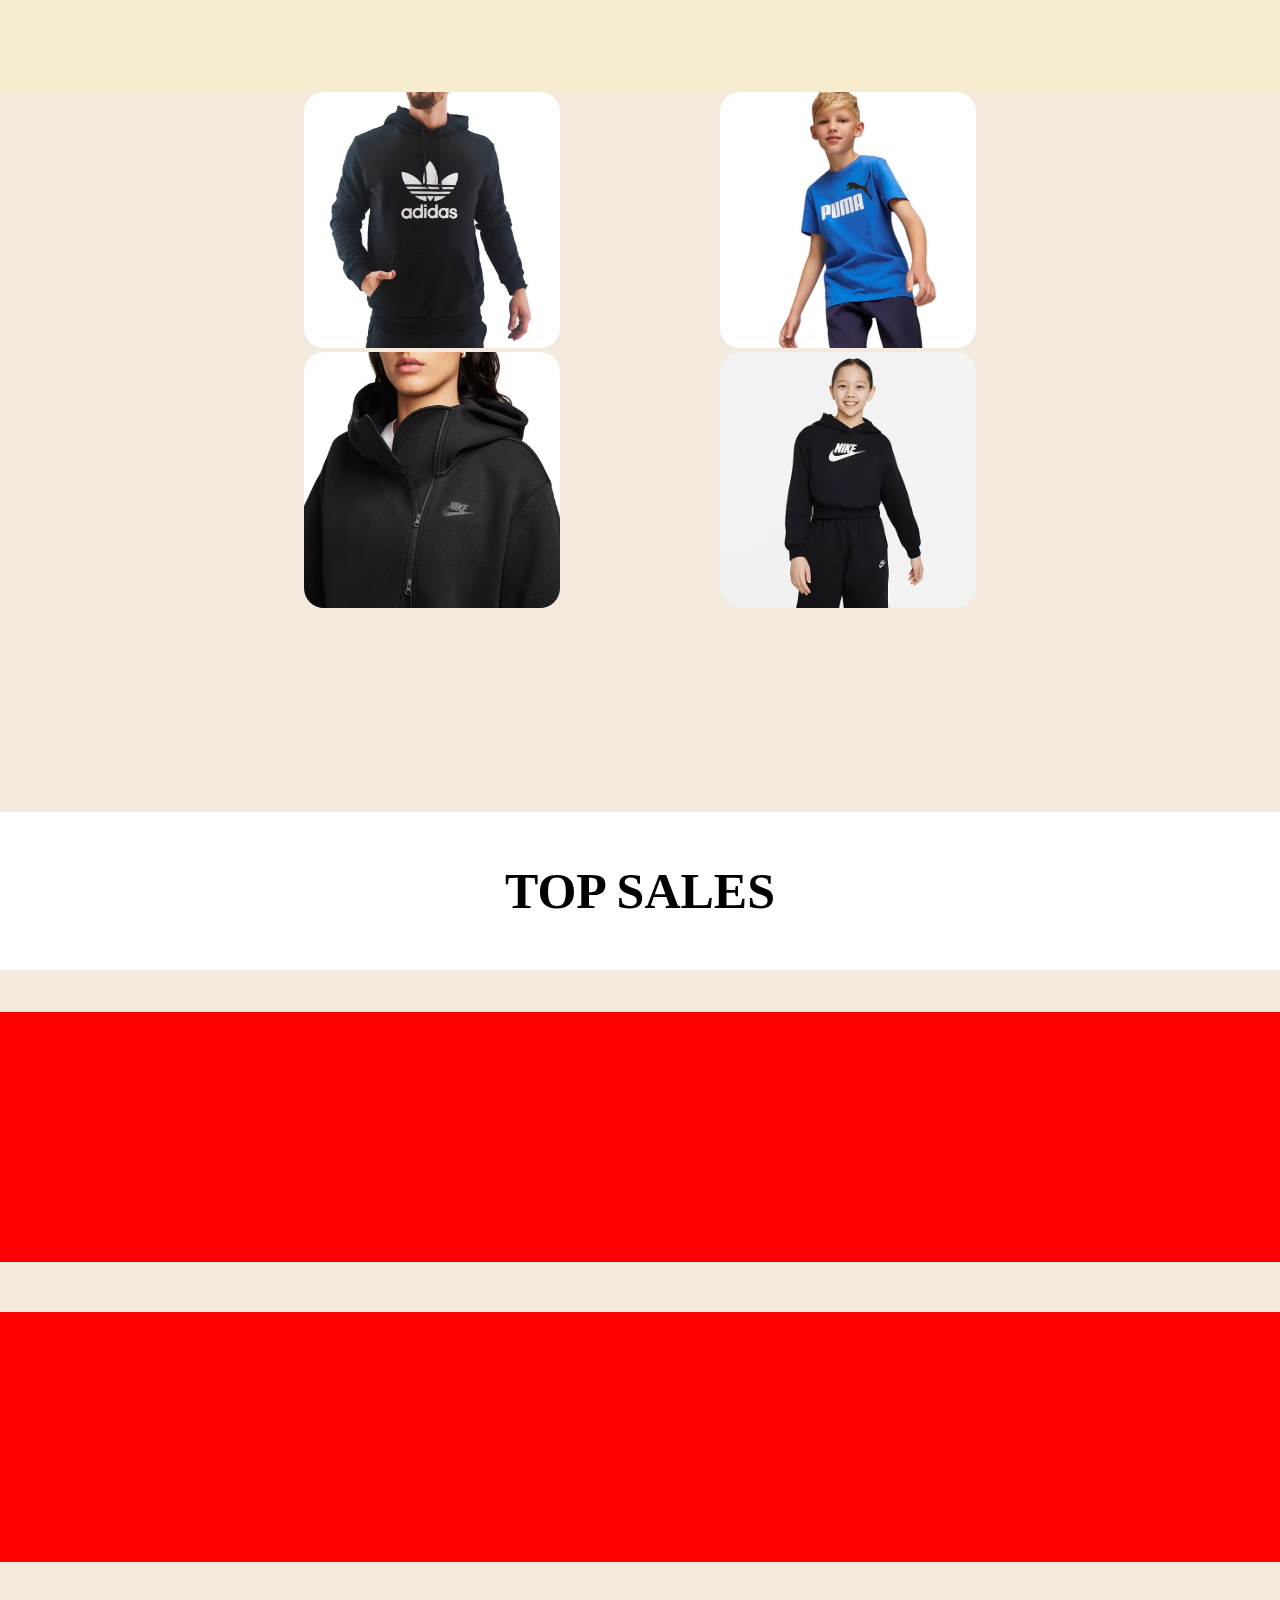
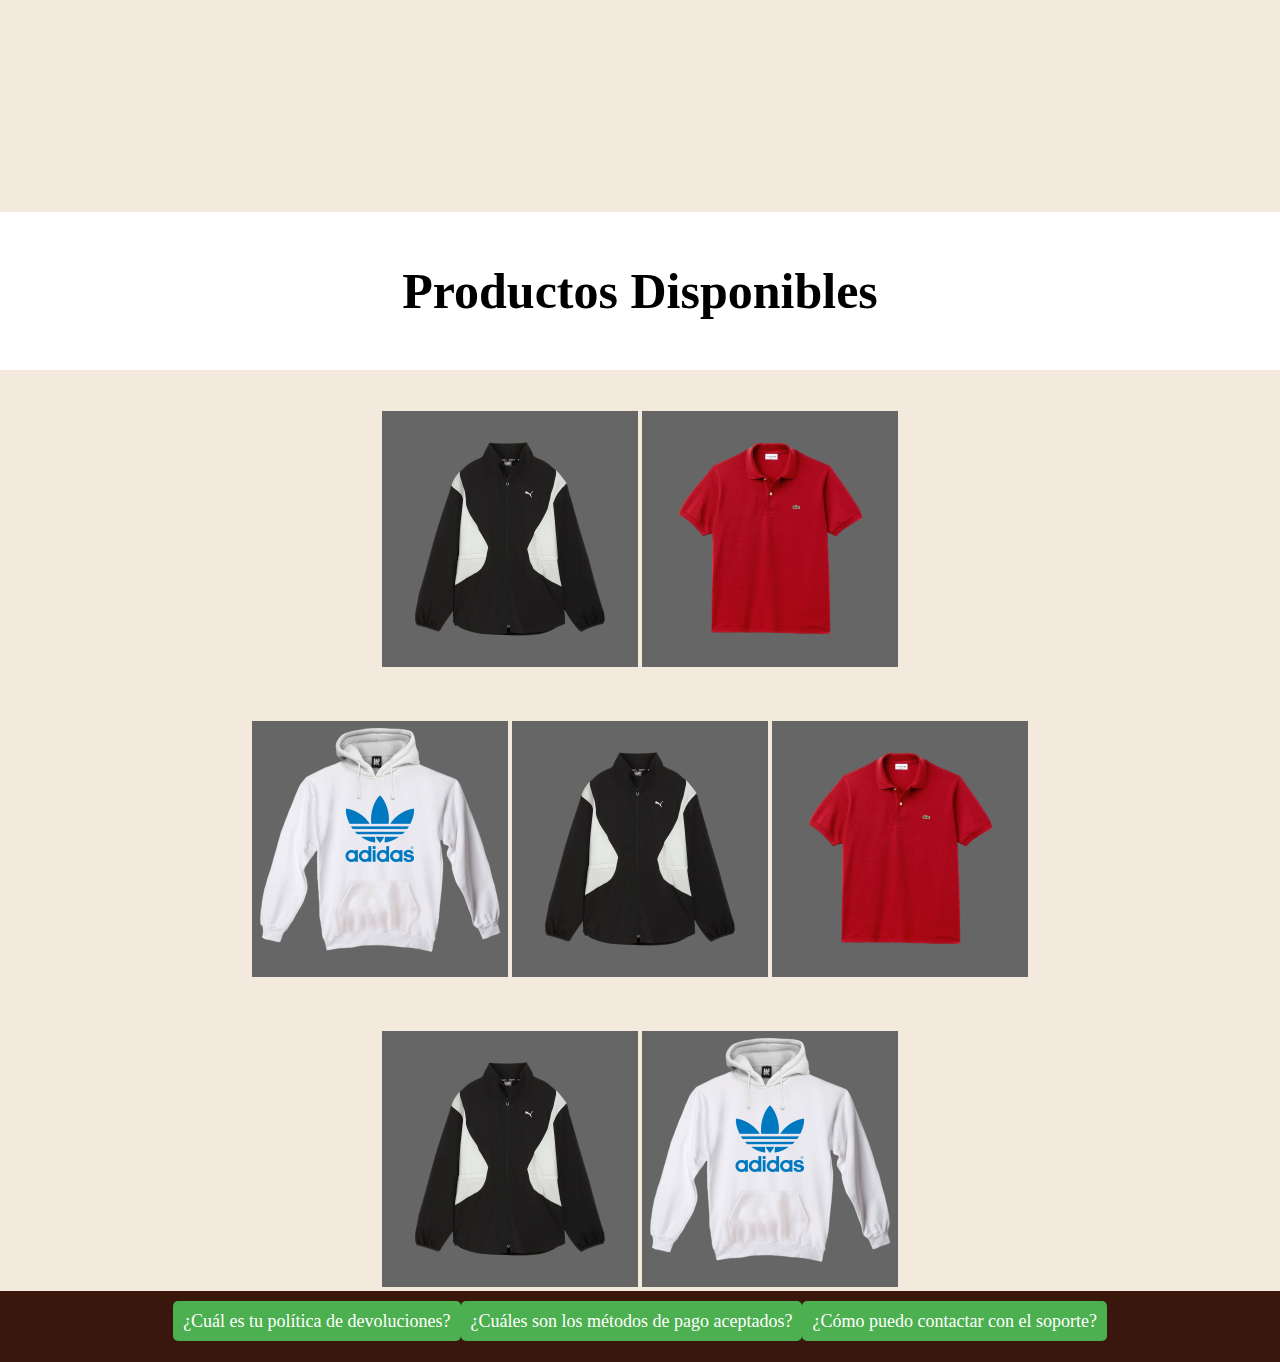
==== commit a9e74d32: "Add files via upload" ====
--- a/index.html
+++ b/index.html
@@ -61,10 +61,6 @@
                     ¡Bienvenidos a [Nombre de la Tienda], tu tienda online de ropa de marcas exclusivas!<br><br>
 
                     En [Nombre de la Tienda] nos especializamos en ofrecerte lo mejor de la moda internacional, trayendo las últimas tendencias de marcas reconocidas a nivel mundial directamente a tu puerta. Sabemos que cada persona tiene un estilo único, por eso contamos con una amplia variedad de prendas para todos los gustos y ocasiones, desde looks casuales hasta opciones más elegantes, siempre con la mejor calidad y a precios competitivos.<br><br>
-
-                    Nuestro objetivo es brindarte una experiencia de compra excepcional, ofreciéndote productos de las marcas más populares y de alta calidad en un solo lugar. Con una atención al detalle y un enfoque en la comodidad y el diseño, encontrarás lo que buscas para renovar tu guardarropa.<br><br>
-
-                    Explora nuestra tienda, disfruta de envíos rápidos y seguros, y haz tu pedido de manera sencilla y confiable. ¡En [Nombre de la Tienda], la moda está a tu alcance!
                 </p>
             </div>
         </nav>
--- a/Css/1-nav.css
+++ b/Css/1-nav.css
@@ -86,7 +86,7 @@
 
 /*Media queries navbar*/
 
-@media only screen and (max-width: 768px){
+@media screen and (max-width: 768px){
     body{
         display: flex;
         justify-content: center;
@@ -152,9 +152,12 @@
 
     .frase__container{
         color: #fff;
-        width: 100%;
+        width: 100vw;
         background-color: #0008;
-        border-radius: 20px;
+    }
+
+    .frase{
+        margin: 12px;
     }
 
 } 
--- a/Css/2-logos.css
+++ b/Css/2-logos.css
@@ -46,14 +46,14 @@
 
 /*Media queries logos*/
 
-@media only screen and (max-width: 768px){
+@media screen and (max-width: 768px){
 
     .logos__container{
         display: flex;
         flex-direction: row;
-        height: 50vh;
+        min-height: 70vh;
         box-shadow: 0px 0px 20px #39170D;
-        margin-top: -50px;
+        margin-top: 20px;
     }
 
     .link-logos-1{
@@ -74,13 +74,13 @@
 
     .logo-1{
         background-color: #F6EDCE;
-        width: 20vw;
+        max-width: 25vw;
         margin-top: 60px;
     }
 
     .logo-2{
         background-color: #F6EDCE;
-        width: 20vw;
+        max-width: 28vw;
         margin-top: 75px;
     }
 }
--- a/Css/3-filtro.css
+++ b/Css/3-filtro.css
@@ -98,15 +98,16 @@
 
 /*Media queries filtro*/
 
-@media only screen and (max-width: 768px){
+@media screen and (max-width: 768px){
 
     .filtro{
         width: 50vw;
-        height: 50vh;
+        height: 60vh;
         display: flex;
         flex-direction: column;
         justify-content: center;
         align-items: center;
+        margin-top: 50px;
     }
 
     .filtro__img-container{
--- a/Css/4-top_sales.css
+++ b/Css/4-top_sales.css
@@ -56,7 +56,7 @@
 
 /*Media queries top sales*/
 
-@media only screen and (max-width: 768px){
+@media screen and (max-width: 768px){
 
     .top{
         display: flex;
@@ -65,40 +65,25 @@
     }
 
     .box-1{
-        width: 100vw;
-        height: 400px;
+        max-width: 90vw;
+        height: 300px;
         background-color: #F00;
         margin-bottom: 50px;
-    }
-
-    @keyframes aparecer-1{
-        from{
-            transform: translateX(0px);
-            opacity: 0;
-        }
-    
-        to{
-            opacity: 1;
-        }
+        animation: aparecer-3 both;
+        animation-timeline: view();
+        animation-range: cover 5% cover 40%;
     }
 
     .box-2{
-        width: 100vw;
-        height: 400px;
+        max-width: 90vw;
+        height: 300px;
         background-color: #F00;
         margin-bottom: 50px;
+        animation: aparecer-4 both;
+        animation-timeline: view();
+        animation-range: cover 5% cover 40%;
     }
 
-    @keyframes aparecer-2{
-        from{
-            transform: translateX(0px);
-            opacity: 0;
-        }
-    
-        to{
-            opacity: 1;
-        }
-    }
-    
+
 
 }--- a/Css/5-produtos.css
+++ b/Css/5-produtos.css
@@ -68,9 +68,51 @@
 
 /*Media queries productos*/
 
-@media only screen and (max-width: 768px){
+@media screen and (max-width: 768px){
 
-    .productos__img{
-        width: 100vw;
+    .productos__container{
+        border: 2px solid #f00;
+        min-height: 60vh;
     }
+
+
+    .productos__img-1{
+        min-width: 40vw;
+        min-height: 30vh;
+        background-color: #666;
+        animation: aparecer-1 both;
+        animation-timeline: view();
+        animation-range: cover 5% cover 40%;
+    }
+
+    .productos__img-2{
+        min-width: 32vw;
+        min-height: 30vh;
+        background-color: #666;
+        animation: aparecer-1 both;
+        animation-timeline: view();
+        animation-range: cover 5% cover 40%;
+    }
+
+    .productos__img-3{
+        min-width: 40vw;
+        min-height: 30vh;
+        background-color: #666;
+        animation: aparecer-1 both;
+        animation-timeline: view();
+        animation-range: cover 5% cover 40%;
+    }
+
+
+    @keyframes aparecer-1{
+        from{
+            opacity: 1;
+    
+        }
+    
+        to{
+            opacity: 1;
+        }
+    }
+
 }
--- a/Css/6-preguntas.css
+++ b/Css/6-preguntas.css
@@ -50,7 +50,7 @@
 
 /*Media queries preguntas*/
 
-@media only screen and (max-width: 768px){
+@media screen and (max-width: 768px){
     .preguntas__container{
         display: none;
     }
